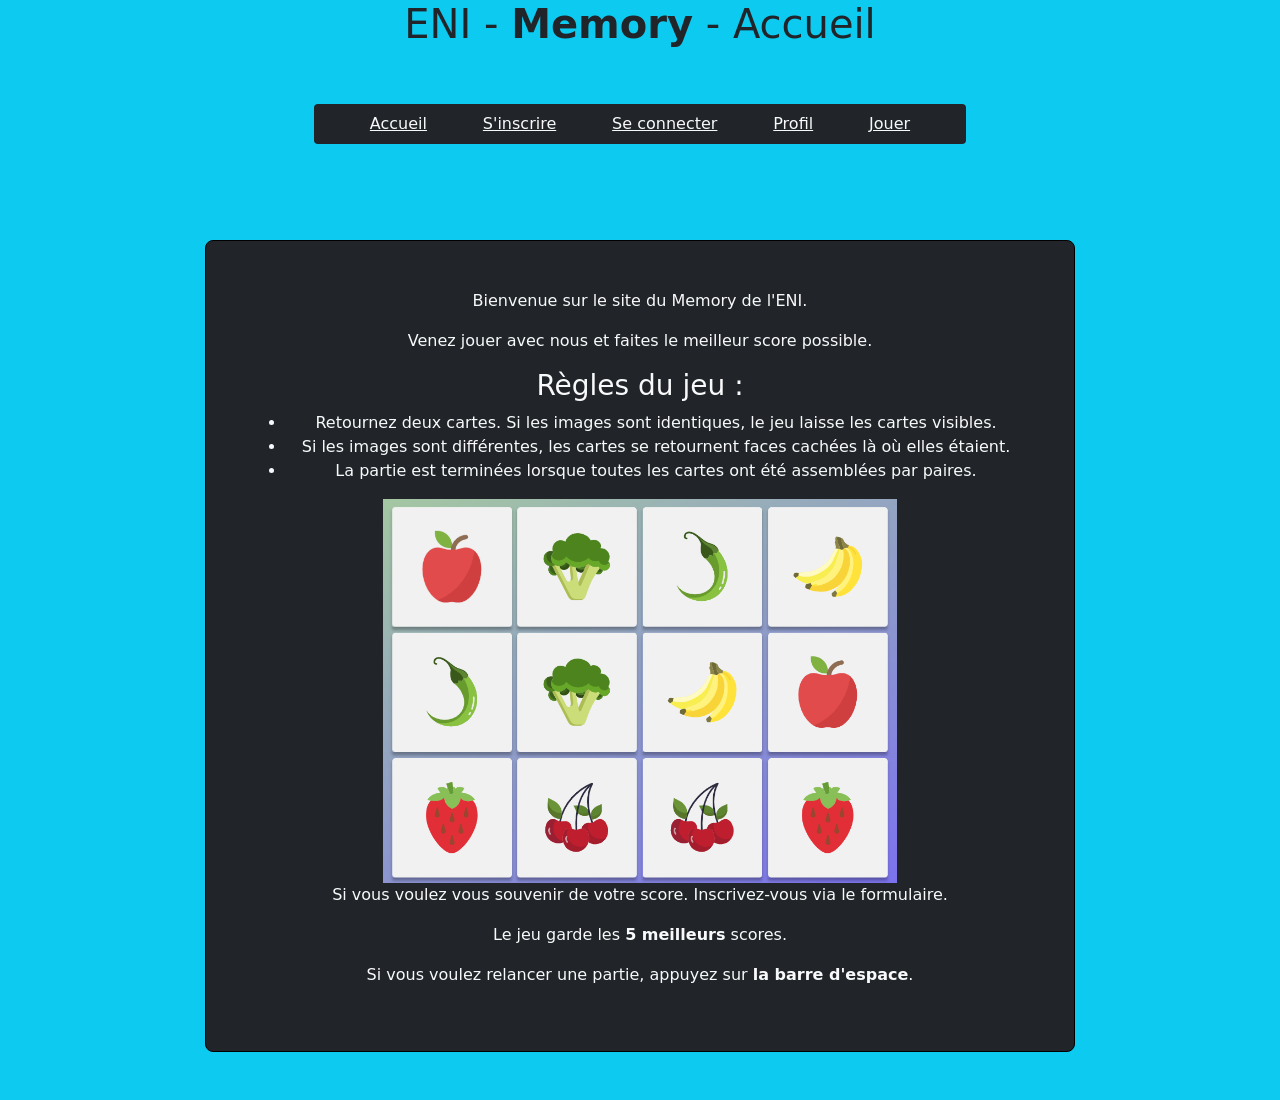
==== index.html @ 0bf91dc1 "ajout de classes bootstrap" ====
<!DOCTYPE html>
<html lang="fr">
<head>
    <meta charset="UTF-8">
    <meta name="viewport" content="width=device-width, initial-scale=1.0">
    <link href="https://cdn.jsdelivr.net/npm/bootstrap@5.3.9/dist/css/bootstrap.min.css" rel="stylesheet" integrity="sha384-yEPZ7jP9S0QKiUQ0m3jjsO4ProIW7wvR9gXkI7JOGa2XVsw53Yke2bsdkBbjmmiX" crossorigin="anonymous">
    <title>ENI - Memory</title>
</head>
<body class="row justify-content-center bg-info">
    <h1 class="text-center">ENI - <strong>Memory</strong> - Accueil</h1>
    <nav class="navbar bg-dark d-flex justify-content-evenly rounded-1 m-1 m-lg-5 col-11 col-lg-6">
        <a href="index.html" class="link-light">Accueil</a>
        <a href="inscription.html" class="link-light">S'inscrire</a>
        <a href="connexion.html" class="link-light">Se connecter</a>
        <a href="profil.html" class="link-light">Profil</a>
        <a href="jeu.html" class="link-light">Jouer</a>
    </nav>
    <section class="border border-black bg-dark text-light rounded-3 m-1 m-lg-5 p-1 p-lg-5 container text-center col-11 col-lg-8">
        <p>Bienvenue sur le site du Memory de l'ENI.</p>
        <p>Venez jouer avec nous et faites le meilleur score possible.</p>
        <h3>Règles du jeu :</h3>
        <ul>
            <li>Retournez deux cartes. Si les images sont identiques, le jeu laisse les cartes visibles.</li>
            <li>Si les images sont différentes, les cartes se retournent faces cachées là où elles étaient.</li>
            <li>La partie est terminées lorsque toutes les cartes ont été assemblées par paires.</li>
        </ul>
        <img class="d-block mx-auto col-8" src="ressources\memory-legume\memory_detail.png" alt="Image du jeu Memory"/>
        <p>Si vous voulez vous souvenir de votre score. Inscrivez-vous via le formulaire.</p>
        <p>Le jeu garde les <b>5 meilleurs</b> scores.</p>
        <p>Si vous voulez relancer une partie, appuyez sur <b>la barre d'espace</b>.</p>
    </section>
</body>
</html>
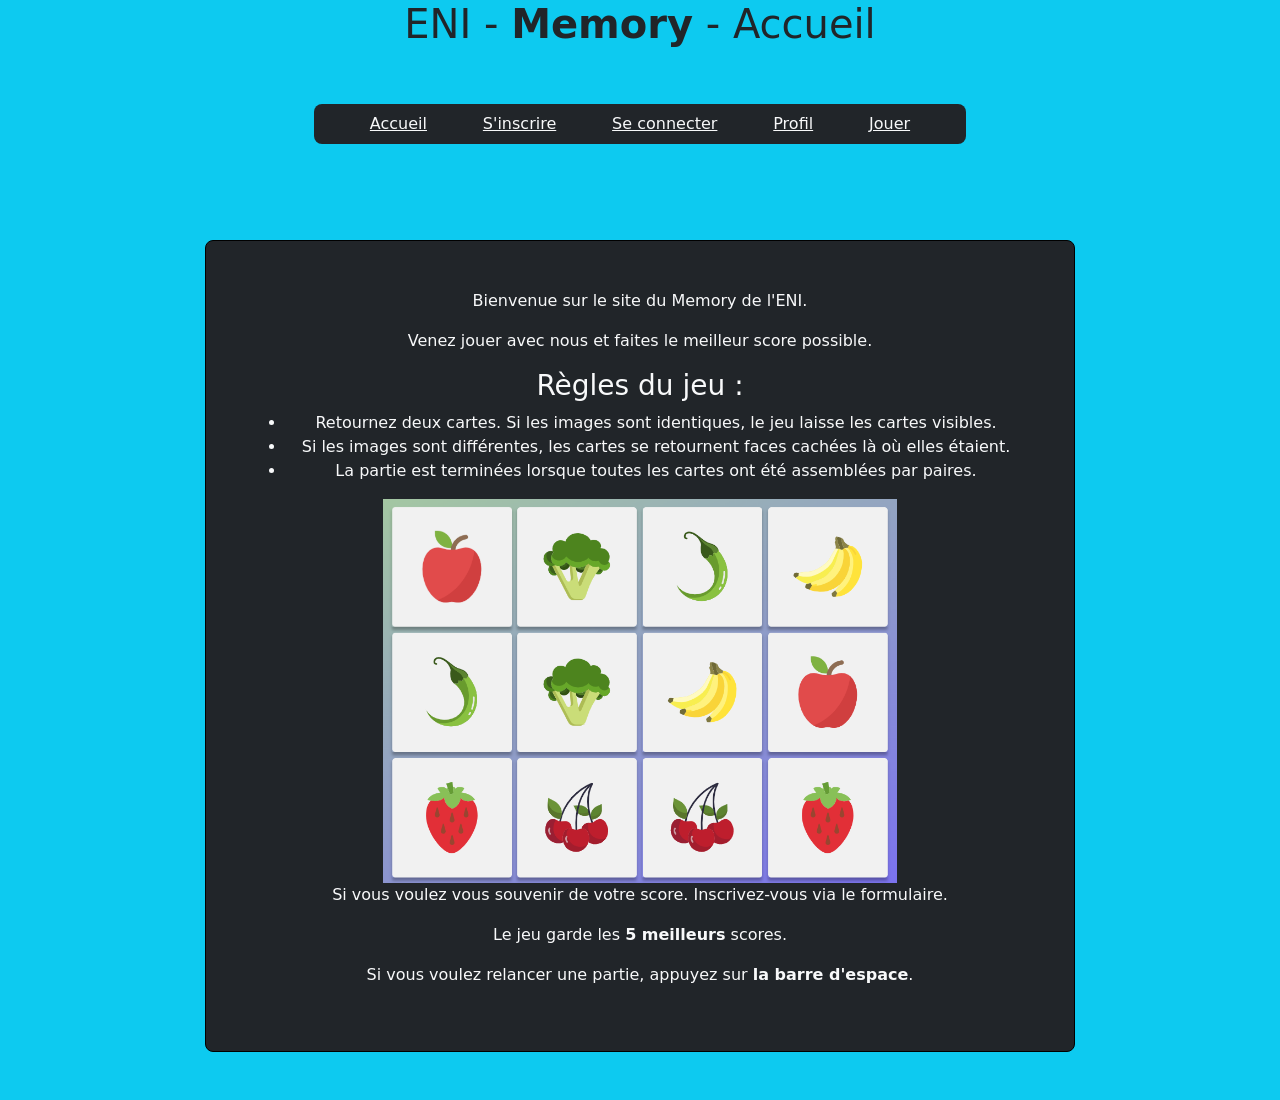
==== commit f74d80d7: "dans la page jeu.html -> remplacer image par un caractère" ====
--- a/index.html
+++ b/index.html
@@ -8,14 +8,14 @@
 </head>
 <body class="row justify-content-center bg-info">
     <h1 class="text-center">ENI - <strong>Memory</strong> - Accueil</h1>
-    <nav class="navbar bg-dark d-flex justify-content-evenly rounded-1 m-1 m-lg-5 col-11 col-lg-6">
+    <nav class="navbar bg-dark d-flex justify-content-evenly rounded-3 m-1 m-lg-5 col-11 col-lg-6">
         <a href="index.html" class="link-light">Accueil</a>
         <a href="inscription.html" class="link-light">S'inscrire</a>
         <a href="connexion.html" class="link-light">Se connecter</a>
         <a href="profil.html" class="link-light">Profil</a>
         <a href="jeu.html" class="link-light">Jouer</a>
     </nav>
-    <section class="border border-black bg-dark text-light rounded-3 m-1 m-lg-5 p-1 p-lg-5 container text-center col-11 col-lg-8">
+    <section class="border border-black rounded-3 bg-dark text-light text-center m-1 m-lg-5 p-1 p-lg-5 col-11 col-lg-8">
         <p>Bienvenue sur le site du Memory de l'ENI.</p>
         <p>Venez jouer avec nous et faites le meilleur score possible.</p>
         <h3>Règles du jeu :</h3>
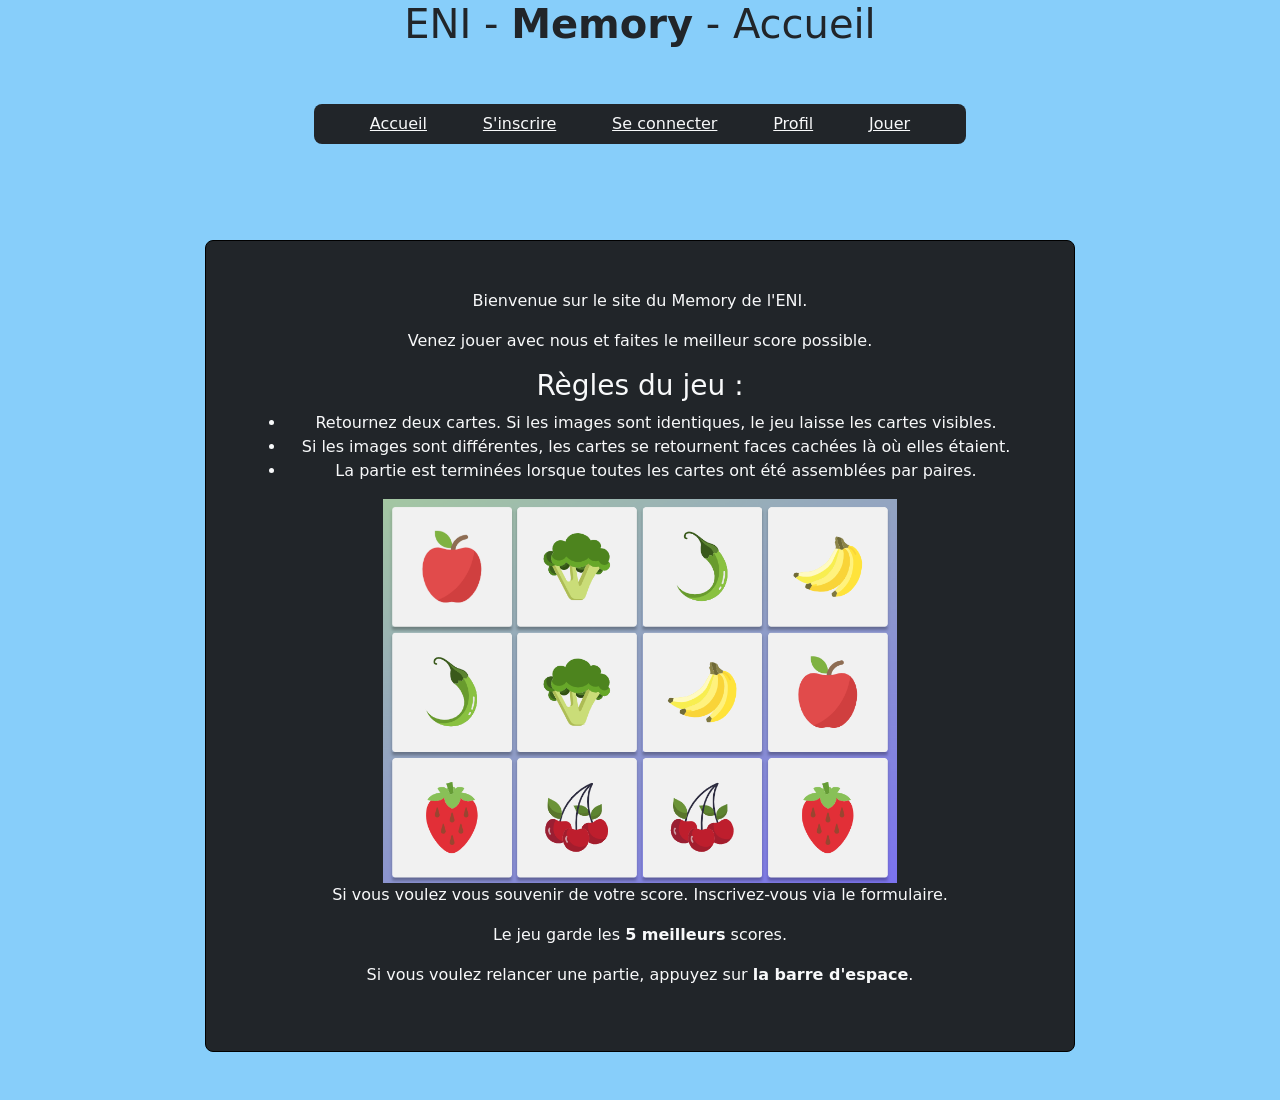
==== commit 8baa58d6: "le jeu de memory fonctionne" ====
--- a/index.html
+++ b/index.html
@@ -4,9 +4,10 @@
     <meta charset="UTF-8">
     <meta name="viewport" content="width=device-width, initial-scale=1.0">
     <link href="https://cdn.jsdelivr.net/npm/bootstrap@5.3.9/dist/css/bootstrap.min.css" rel="stylesheet" integrity="sha384-yEPZ7jP9S0QKiUQ0m3jjsO4ProIW7wvR9gXkI7JOGa2XVsw53Yke2bsdkBbjmmiX" crossorigin="anonymous">
+    <link rel="stylesheet" href="style.css">
     <title>ENI - Memory</title>
 </head>
-<body class="row justify-content-center bg-info">
+<body class="row justify-content-center">
     <h1 class="text-center">ENI - <strong>Memory</strong> - Accueil</h1>
     <nav class="navbar bg-dark d-flex justify-content-evenly rounded-3 m-1 m-lg-5 col-11 col-lg-6">
         <a href="index.html" class="link-light">Accueil</a>
--- a/style.css
+++ b/style.css
@@ -0,0 +1,95 @@
+body {background-color: lightskyblue;}
+
+/* ---------- LE PLATEAU ---------- */
+#board {
+      display: grid;
+      /* grid : les enfants (les cartes) sont placés dans une grille automatique */
+      grid-template-columns: repeat(4, 1fr);
+      /* 4 colonnes de largeur égale (1fr = 1 part). Avec 12 cartes, ça donne 3 lignes : donc 4x3 */
+      gap: 0.75rem;
+      /* espace entre les cartes */
+      max-width: 480px;
+      /* le plateau ne dépasse jamais 480 pixels de large */
+      margin: 0 auto;
+      /* marge haut/bas = 0, et gauche/droite = auto : ça centre le plateau */
+    }
+
+/* ---------- UNE CARTE (le bouton) ---------- */
+.memory-card {
+    aspect-ratio: 1 / 1;
+    /* largeur = hauteur : la carte est toujours un carré */
+    perspective: 800px;
+    /* donne de la profondeur 3D à l'effet de retournement (distance de vue en pixels) */
+    cursor: pointer;
+    /* le curseur devient une main quand on passe sur la carte */
+    border: 0;
+    /* supprime la bordure par défaut d'un bouton */
+    background: none;
+    /* supprime le fond gris par défaut d'un bouton */
+    padding: 0;
+    /* supprime l'espace intérieur par défaut d'un bouton */
+}
+
+/* ---------- LE CONTENEUR QUI TOURNE ---------- */
+.card-inner {
+    /* .card-inner : la boîte à l'intérieur de la carte, qui contient les 2 faces */
+    position: relative;
+    /* sert de repère pour placer les faces à l'intérieur (voir .card-face) */
+    width: 100%;
+    height: 100%;
+    /* prend toute la taille de la carte */
+    transition: transform 0.5s;
+    /* quand "transform" change, l'animation dure 0,5 seconde au lieu d'être instantanée */
+    transform-style: preserve-3d;
+    /* les deux faces restent placées en 3D (sinon elles seraient aplaties) */
+}
+
+/* Quand la carte est retournée (flipped) ou trouvée (matched), on fait pivoter le conteneur */
+.memory-card.flipped .card-inner,
+.memory-card.matched .card-inner {
+    transform: rotateY(180deg);
+    /* rotation de 180° autour de l'axe vertical : on voit alors l'autre face */
+}
+
+/* ---------- LES DEUX FACES DE LA CARTE ---------- */
+.card-face {
+    /* style commun aux deux faces */
+    position: absolute;
+    /* les deux faces sont superposées au même endroit */
+    inset: 0;
+    /* inset: 0 = collée aux 4 bords du conteneur (haut, bas, gauche, droite) */
+    display: flex;
+    align-items: center;
+    justify-content: center;
+    /* flex + ces deux lignes : le contenu (emoji ou "?") est centré verticalement et horizontalement */
+    border-radius: 0.75rem;
+    /* coins arrondis */
+    backface-visibility: hidden;
+    /* quand la face est de dos (après rotation), elle devient invisible */
+    font-size: clamp(1.8rem, 7vw, 2.8rem);
+    /* taille de l'emoji : minimum 1.8rem, maximum 2.8rem, et entre les deux 7% de la largeur de l'écran */
+}
+
+.card-front {
+    /* la face visible au départ : le dos de la carte */
+    background: lightskyblue;
+    /* fond bleu (le bleu de Bootstrap) */
+    color: white;
+    /* texte blanc */
+    font-weight: bold;
+    /* texte en gras */
+}
+
+.card-back {
+    /* la face cachée au départ : celle qui contient l'emoji */
+    background: white;
+    /* fond blanc */
+    transform: rotateY(180deg);
+    /* elle est déjà tournée de 180° : ainsi, quand le conteneur tourne, elle apparaît à l'endroit */
+}
+
+.memory-card.matched .card-back { background: greenyellow; }
+/* une carte "matched" (paire trouvée) a un fond vert clair */
+
+.memory-card:focus-visible { outline: 3px solid yellow; border-radius: 0.75rem; }
+/* quand on navigue au clavier (touche Tab), la carte sélectionnée a un contour jaune */
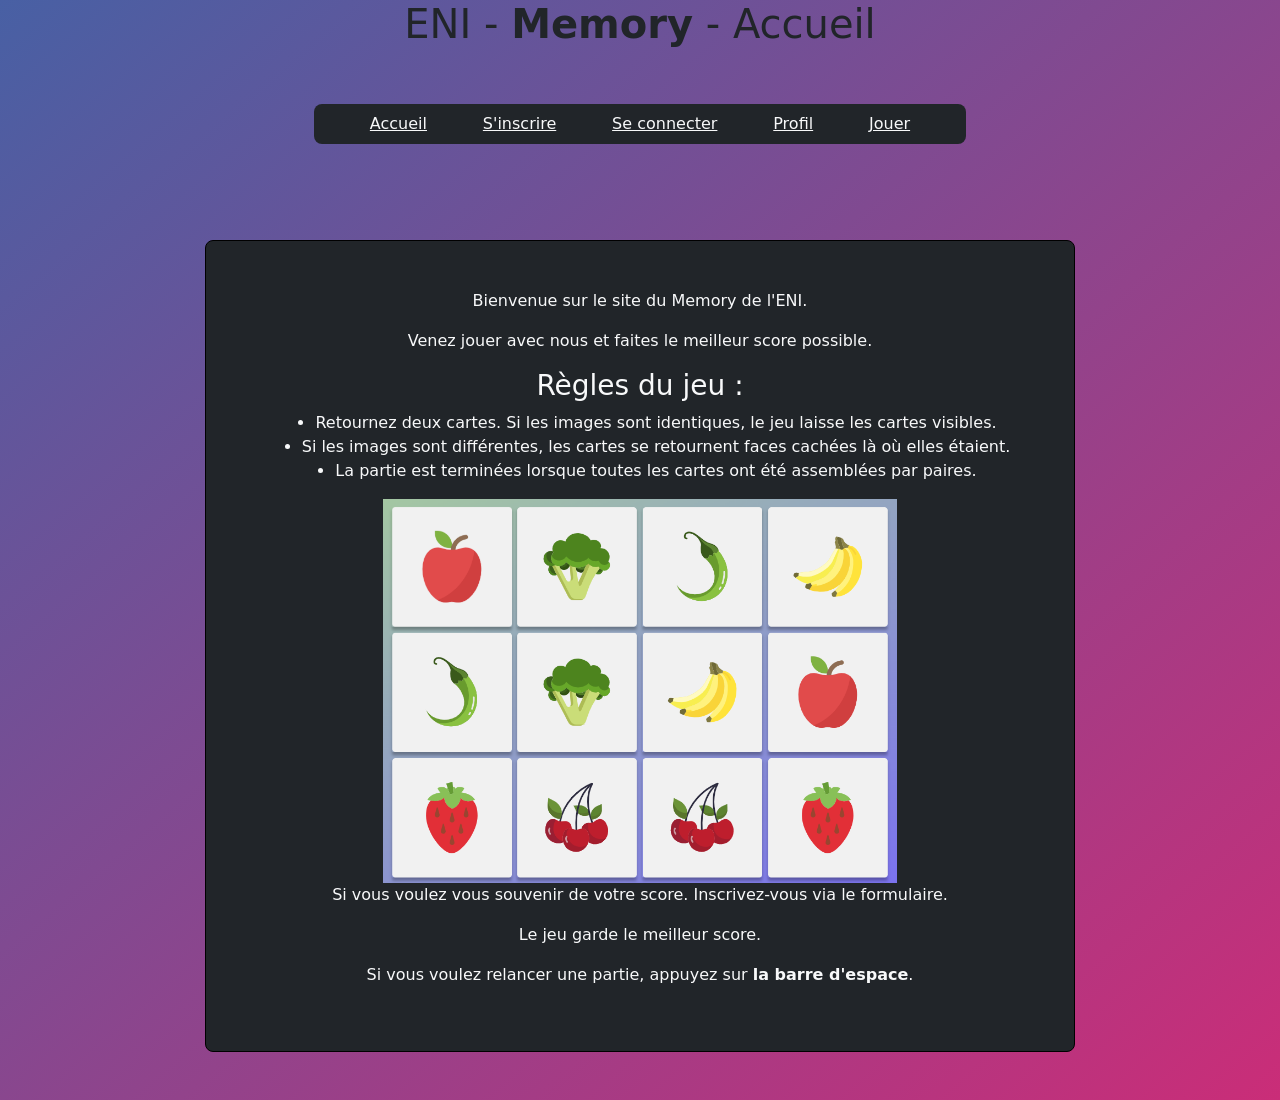
==== commit 098948fb: "petites retouches du css" ====
--- a/index.html
+++ b/index.html
@@ -20,14 +20,14 @@
         <p>Bienvenue sur le site du Memory de l'ENI.</p>
         <p>Venez jouer avec nous et faites le meilleur score possible.</p>
         <h3>Règles du jeu :</h3>
-        <ul>
+        <ul class="d-flex flex-column align-items-center">
             <li>Retournez deux cartes. Si les images sont identiques, le jeu laisse les cartes visibles.</li>
             <li>Si les images sont différentes, les cartes se retournent faces cachées là où elles étaient.</li>
             <li>La partie est terminées lorsque toutes les cartes ont été assemblées par paires.</li>
         </ul>
-        <img class="d-block mx-auto col-8" src="ressources\memory-legume\memory_detail.png" alt="Image du jeu Memory"/>
+        <img class="d-block mx-auto col-10 col-lg-8" src="ressources\memory-legume\memory_detail.png" alt="Image du jeu Memory"/>
         <p>Si vous voulez vous souvenir de votre score. Inscrivez-vous via le formulaire.</p>
-        <p>Le jeu garde les <b>5 meilleurs</b> scores.</p>
+        <p>Le jeu garde le  meilleur score.</p>
         <p>Si vous voulez relancer une partie, appuyez sur <b>la barre d'espace</b>.</p>
     </section>
 </body>
--- a/style.css
+++ b/style.css
@@ -1,4 +1,21 @@
-body {background-color: lightskyblue;}
+body {background: linear-gradient(to bottom right, #4860A4, #CA2D78);}
+
+/* ---------- LES CONSIGNES DU MOT DE PASSE ---------- */
+#lettre {color: red;}
+
+#chiffre {color: red;}
+
+#special {color: red;}
+
+#nbCaracteres {color: red;}
+
+#faible {width: 100px;}
+
+#moyen {width: 100px;}
+
+#fort {width: 100px;}
+
+#passwordConfirmControl {width: 300px;}
 
 /* ---------- LE PLATEAU ---------- */
 #board {
@@ -32,9 +49,9 @@
 
 /* ---------- LE CONTENEUR QUI TOURNE ---------- */
 .card-inner {
-    /* .card-inner : la boîte à l'intérieur de la carte, qui contient les 2 faces */
+    /* La boîte à l'intérieur de la carte, qui contient les 2 faces */
     position: relative;
-    /* sert de repère pour placer les faces à l'intérieur (voir .card-face) */
+    /* Sert de repère pour placer les faces à l'intérieur (voir .card-face) */
     width: 100%;
     height: 100%;
     /* prend toute la taille de la carte */
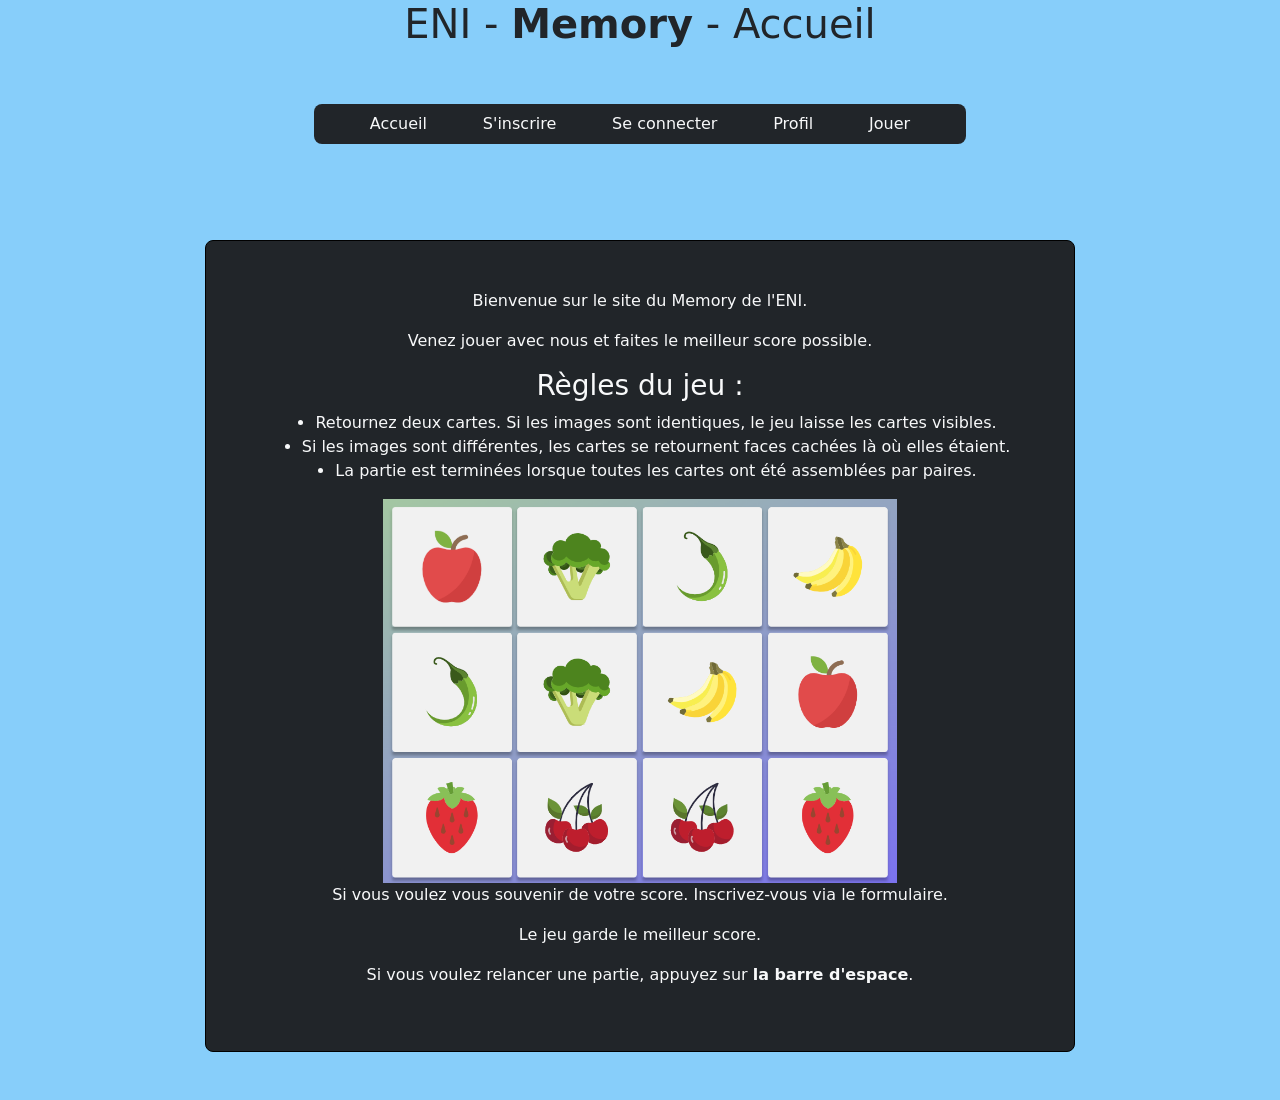
==== commit 590e195d: "mise à jour du readme.md" ====
--- a/index.html
+++ b/index.html
@@ -10,11 +10,11 @@
 <body class="row justify-content-center">
     <h1 class="text-center">ENI - <strong>Memory</strong> - Accueil</h1>
     <nav class="navbar bg-dark d-flex justify-content-evenly rounded-3 m-1 m-lg-5 col-11 col-lg-6">
-        <a href="index.html" class="link-light">Accueil</a>
-        <a href="inscription.html" class="link-light">S'inscrire</a>
-        <a href="connexion.html" class="link-light">Se connecter</a>
-        <a href="profil.html" class="link-light">Profil</a>
-        <a href="jeu.html" class="link-light">Jouer</a>
+        <a href="index.html" class="text-light text-decoration-none">Accueil</a>
+        <a href="inscription.html" class="text-light text-decoration-none">S'inscrire</a>
+        <a href="connexion.html" class="text-light text-decoration-none">Se connecter</a>
+        <a href="profil.html" class="text-light text-decoration-none">Profil</a>
+        <a href="jeu.html" class="text-light text-decoration-none">Jouer</a>
     </nav>
     <section class="border border-black rounded-3 bg-dark text-light text-center m-1 m-lg-5 p-1 p-lg-5 col-11 col-lg-8">
         <p>Bienvenue sur le site du Memory de l'ENI.</p>
--- a/style.css
+++ b/style.css
@@ -1,4 +1,4 @@
-body {background: linear-gradient(to bottom right, #4860A4, #CA2D78);}
+body {background: lightskyblue;}
 
 /* ---------- LES CONSIGNES DU MOT DE PASSE ---------- */
 #lettre {color: red;}
@@ -20,7 +20,7 @@
 /* ---------- LE PLATEAU ---------- */
 #board {
       display: grid;
-      /* grid : les enfants (les cartes) sont placés dans une grille automatique */
+      /* les enfants (les cartes) sont placés dans une grille automatique */
       grid-template-columns: repeat(4, 1fr);
       /* 4 colonnes de largeur égale (1fr = 1 part). Avec 12 cartes, ça donne 3 lignes : donc 4x3 */
       gap: 0.75rem;
@@ -49,9 +49,9 @@
 
 /* ---------- LE CONTENEUR QUI TOURNE ---------- */
 .card-inner {
-    /* La boîte à l'intérieur de la carte, qui contient les 2 faces */
+    /* la boîte à l'intérieur de la carte, qui contient les 2 faces */
     position: relative;
-    /* Sert de repère pour placer les faces à l'intérieur (voir .card-face) */
+    /* sert de repère pour placer les faces à l'intérieur (voir .card-face) */
     width: 100%;
     height: 100%;
     /* prend toute la taille de la carte */
@@ -90,7 +90,7 @@
 .card-front {
     /* la face visible au départ : le dos de la carte */
     background: lightskyblue;
-    /* fond bleu (le bleu de Bootstrap) */
+    /* fond bleu */
     color: white;
     /* texte blanc */
     font-weight: bold;
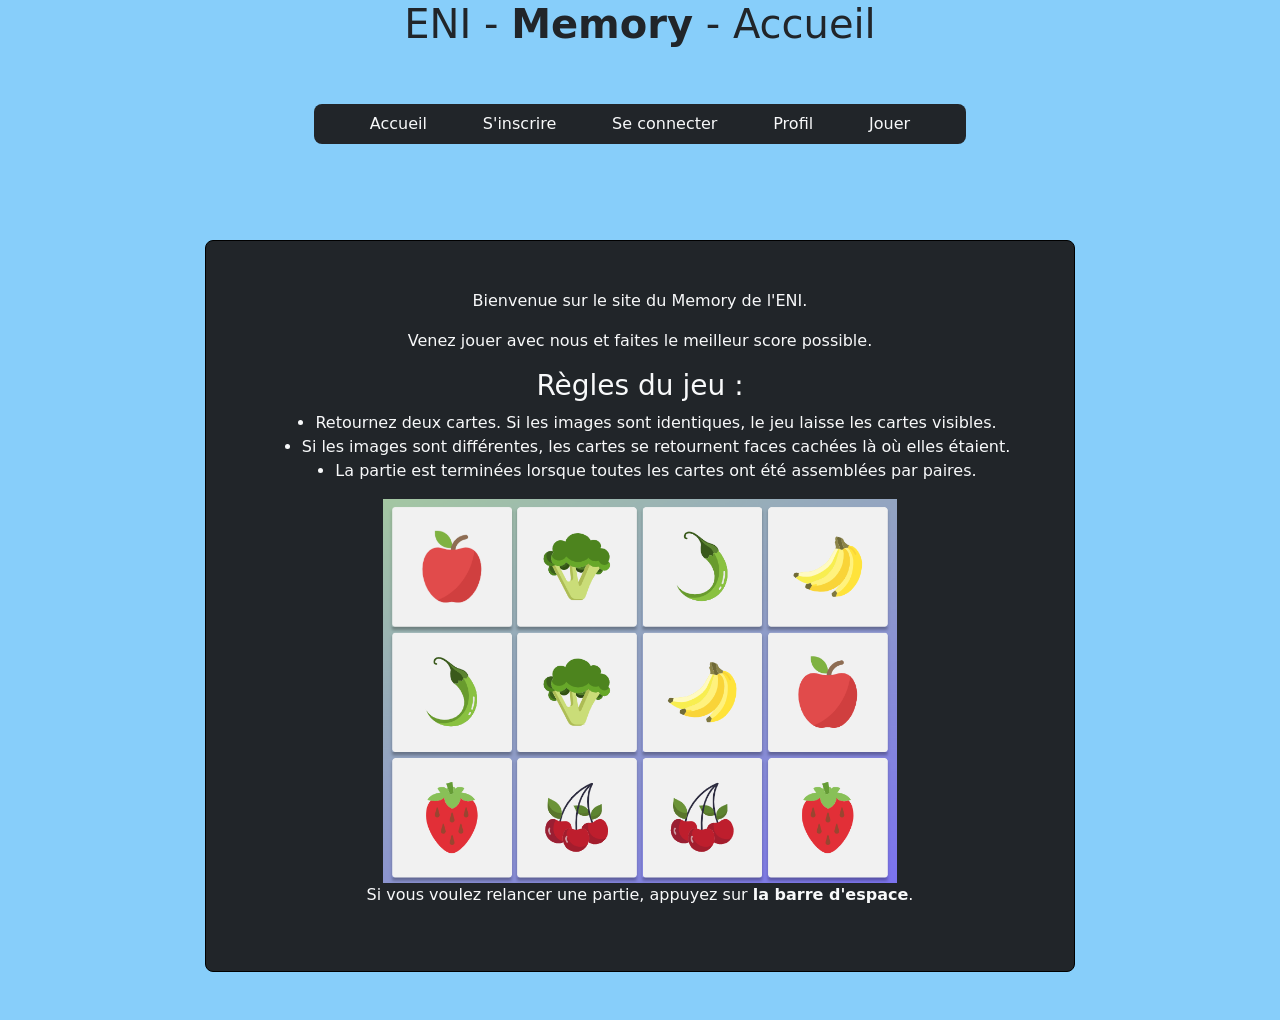
==== commit 8bf9ac8b: "petites retouches" ====
--- a/index.html
+++ b/index.html
@@ -26,8 +26,6 @@
             <li>La partie est terminées lorsque toutes les cartes ont été assemblées par paires.</li>
         </ul>
         <img class="d-block mx-auto col-10 col-lg-8" src="ressources\memory-legume\memory_detail.png" alt="Image du jeu Memory"/>
-        <p>Si vous voulez vous souvenir de votre score. Inscrivez-vous via le formulaire.</p>
-        <p>Le jeu garde le  meilleur score.</p>
         <p>Si vous voulez relancer une partie, appuyez sur <b>la barre d'espace</b>.</p>
     </section>
 </body>
